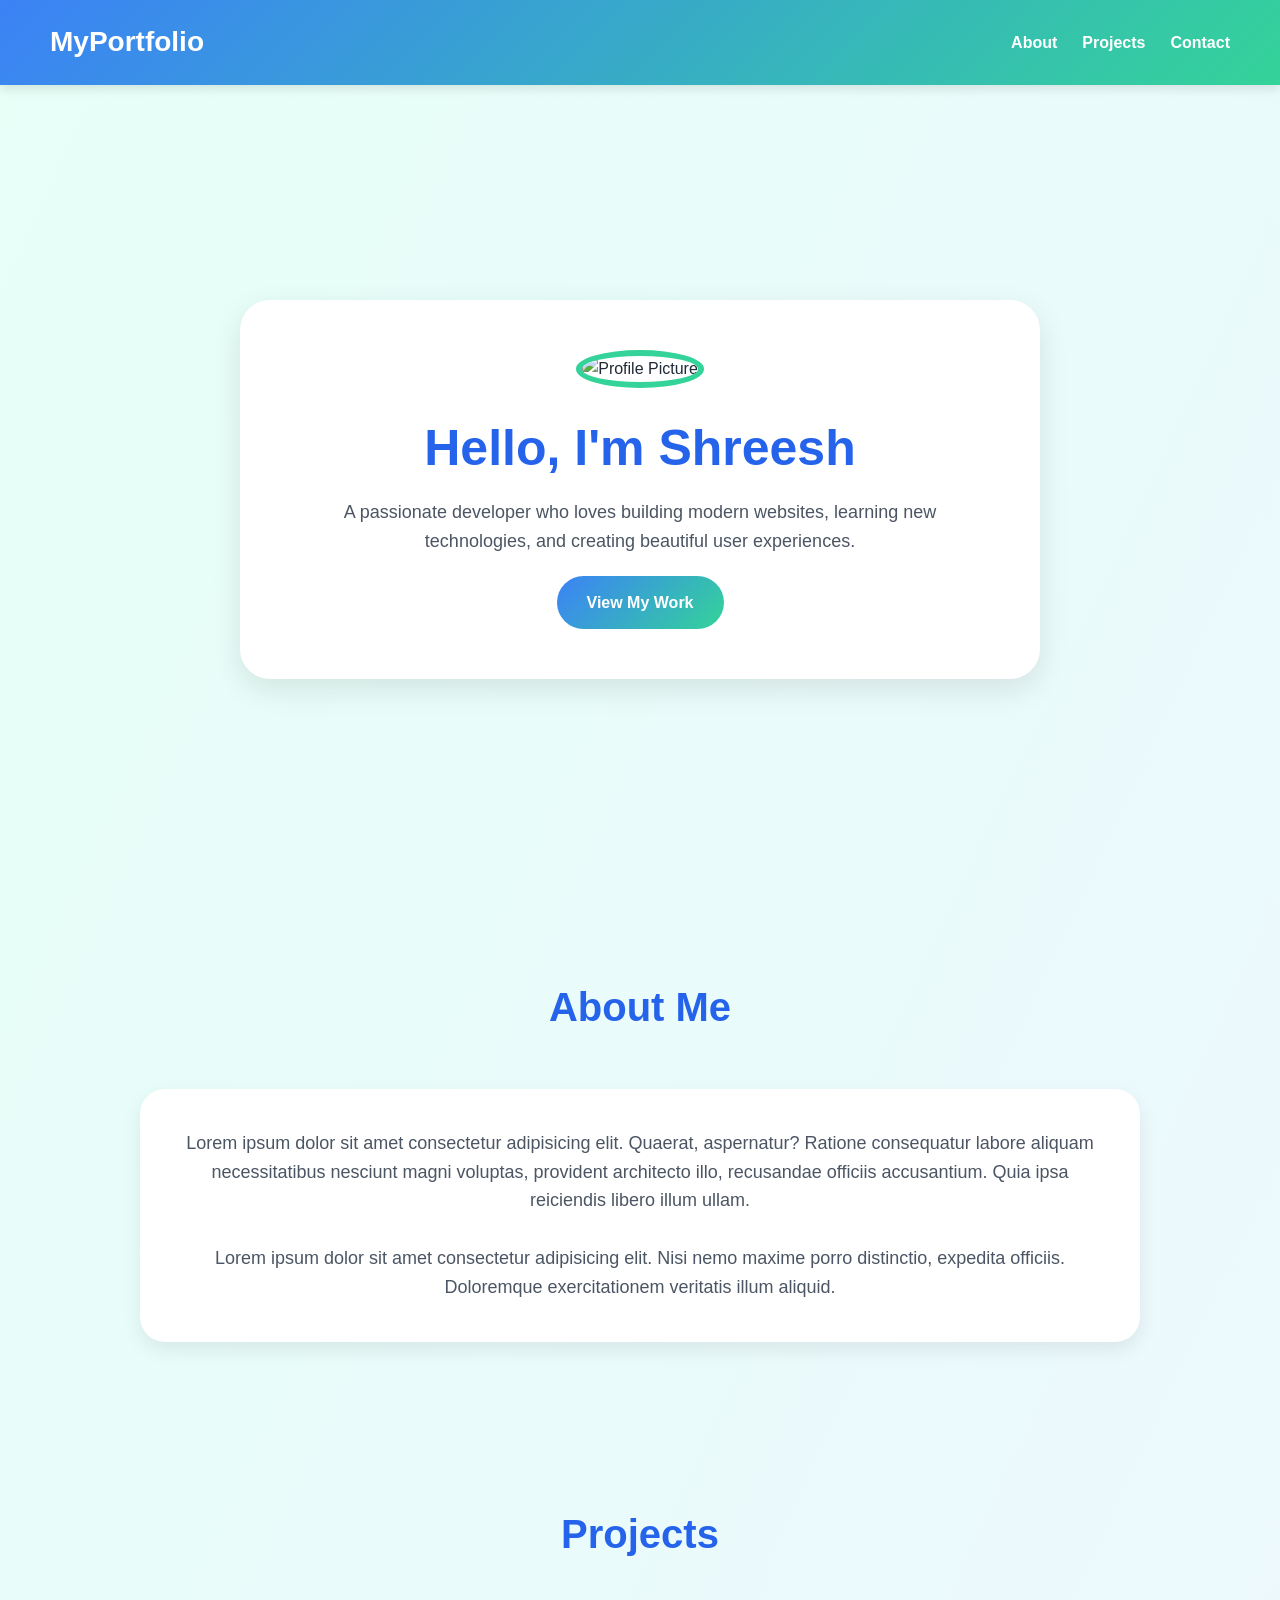
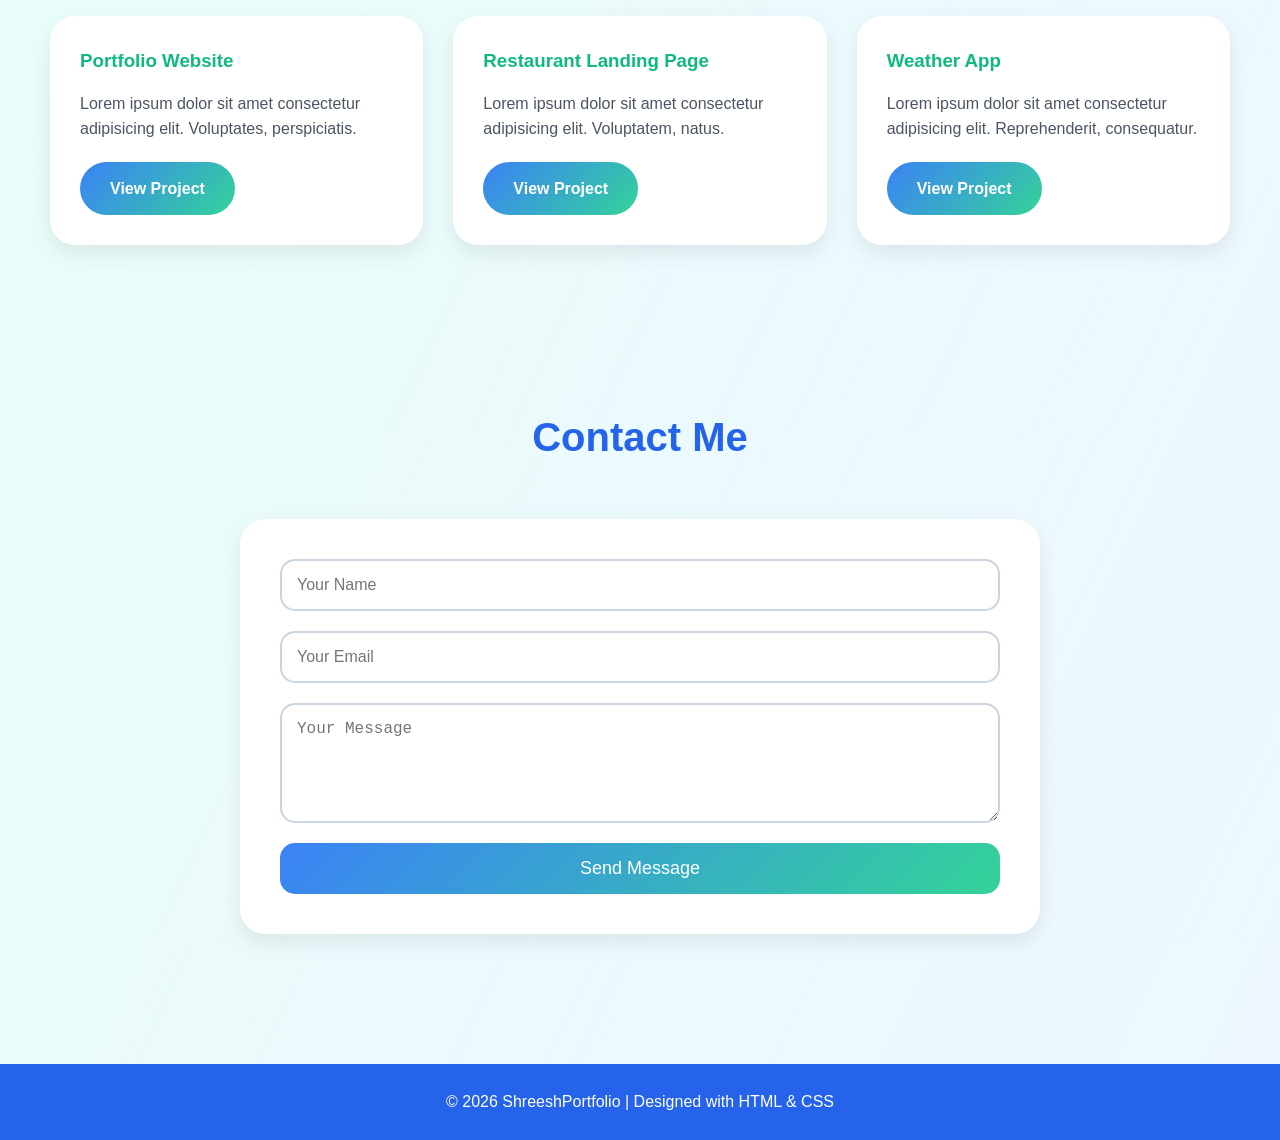
==== project8_final/index.html @ 865adcfc "final" ====
<!DOCTYPE html>
<html lang="en">
<head>
  <meta charset="UTF-8" />
  <meta name="viewport" content="width=device-width, initial-scale=1.0" />
  <title>Personal Portfolio</title>

  <style>
    * {
      margin: 0;
      padding: 0;
      box-sizing: border-box;
      scroll-behavior: smooth;
    }

    body {
      font-family: Arial, Helvetica, sans-serif;
      background: linear-gradient(to bottom right, #e6fff7, #eef7ff);
      color: #1f2937;
      line-height: 1.6;
    }

    header {
      background: linear-gradient(135deg, #3b82f6, #34d399);
      padding: 20px 50px;
      position: sticky;
      top: 0;
      z-index: 100;
      box-shadow: 0 4px 10px rgba(0,0,0,0.1);
    }

    nav {
      display: flex;
      justify-content: space-between;
      align-items: center;
    }

    .logo {
      font-size: 28px;
      font-weight: bold;
      color: white;
    }

    nav ul {
      display: flex;
      list-style: none;
      gap: 25px;
    }

    nav a {
      text-decoration: none;
      color: white;
      font-weight: bold;
      transition: 0.3s;
    }

    nav a:hover {
      color: #d1fae5;
    }

    .hero {
      min-height: 90vh;
      display: flex;
      justify-content: center;
      align-items: center;
      text-align: center;
      padding: 40px;
    }

    .hero-content {
      background: white;
      padding: 50px;
      border-radius: 30px;
      max-width: 800px;
      box-shadow: 0 10px 30px rgba(0,0,0,0.1);
    }

    .hero img {
      width: 170px;
      height: 170px;
      border-radius: 50%;
      object-fit: cover;
      border: 6px solid #34d399;
      margin-bottom: 20px;
    }

    .hero h1 {
      font-size: 50px;
      margin-bottom: 10px;
      color: #2563eb;
    }

    .hero p {
      font-size: 18px;
      color: #4b5563;
      margin-bottom: 20px;
    }

    .btn {
      display: inline-block;
      background: linear-gradient(135deg, #3b82f6, #34d399);
      color: white;
      padding: 14px 30px;
      border-radius: 40px;
      text-decoration: none;
      font-weight: bold;
      transition: 0.3s;
    }

    .btn:hover {
      transform: translateY(-3px);
      box-shadow: 0 8px 15px rgba(0,0,0,0.15);
    }

    section {
      padding: 80px 50px;
    }

    .section-title {
      text-align: center;
      font-size: 40px;
      margin-bottom: 50px;
      color: #2563eb;
    }

    .about {
      max-width: 1000px;
      margin: auto;
      background: white;
      padding: 40px;
      border-radius: 25px;
      box-shadow: 0 8px 20px rgba(0,0,0,0.08);
      text-align: center;
    }

    .about p {
      font-size: 18px;
      color: #4b5563;
    }

    .projects-container {
      display: grid;
      grid-template-columns: repeat(auto-fit, minmax(280px, 1fr));
      gap: 30px;
    }

    .project-card {
      background: white;
      padding: 30px;
      border-radius: 25px;
      box-shadow: 0 8px 20px rgba(0,0,0,0.08);
      transition: 0.3s;
    }

    .project-card:hover {
      transform: translateY(-8px);
    }

    .project-card h3 {
      margin-bottom: 15px;
      color: #10b981;
    }

    .project-card p {
      color: #4b5563;
      margin-bottom: 20px;
    }

    .contact {
      max-width: 800px;
      margin: auto;
      background: white;
      padding: 40px;
      border-radius: 25px;
      box-shadow: 0 8px 20px rgba(0,0,0,0.08);
    }

    form {
      display: flex;
      flex-direction: column;
      gap: 20px;
    }

    input,
    textarea {
      padding: 15px;
      border: 2px solid #cbd5e1;
      border-radius: 15px;
      font-size: 16px;
      outline: none;
      transition: 0.3s;
    }

    input:focus,
    textarea:focus {
      border-color: #34d399;
    }

    textarea {
      resize: vertical;
      min-height: 120px;
    }

    button {
      background: linear-gradient(135deg, #3b82f6, #34d399);
      color: white;
      padding: 15px;
      border: none;
      border-radius: 15px;
      font-size: 18px;
      cursor: pointer;
      transition: 0.3s;
    }

    button:hover {
      opacity: 0.9;
    }

    footer {
      background: #2563eb;
      color: white;
      text-align: center;
      padding: 25px;
      margin-top: 50px;
    }

    @media (max-width: 768px) {
      .hero h1 {
        font-size: 38px;
      }

      nav {
        flex-direction: column;
        gap: 15px;
      }

      nav ul {
        flex-wrap: wrap;
        justify-content: center;
      }
    }
  </style>
</head>

<body>

  <header>
    <nav>
      <div class="logo">MyPortfolio</div>

      <ul>
        <li><a href="#about">About</a></li>
        <li><a href="#projects">Projects</a></li>
        <li><a href="#contact">Contact</a></li>
      </ul>
    </nav>
  </header>

  <main>

    <section class="hero">
      <div class="hero-content">

        <img src="https://via.placeholder.com/170" alt="Profile Picture">

        <h1>Hello, I'm Shreesh</h1>

        <p>
          A passionate developer who loves building modern websites,
          learning new technologies, and creating beautiful user experiences.
        </p>

        <a href="#projects" class="btn">View My Work</a>

      </div>
    </section>

    <section id="about">
      <h2 class="section-title">About Me</h2>

      <div class="about">
        <p>
          Lorem ipsum dolor sit amet consectetur adipisicing elit.
          Quaerat, aspernatur? Ratione consequatur labore aliquam
          necessitatibus nesciunt magni voluptas, provident architecto
          illo, recusandae officiis accusantium. Quia ipsa reiciendis
          libero illum ullam.
          <br><br>
          Lorem ipsum dolor sit amet consectetur adipisicing elit.
          Nisi nemo maxime porro distinctio, expedita officiis.
          Doloremque exercitationem veritatis illum aliquid.
        </p>
      </div>
    </section>

    <section id="projects">
      <h2 class="section-title">Projects</h2>

      <div class="projects-container">

        <div class="project-card">
          <h3>Portfolio Website</h3>

          <p>
            Lorem ipsum dolor sit amet consectetur adipisicing elit.
            Voluptates, perspiciatis.
          </p>

          <a href="#" class="btn">View Project</a>
        </div>

        <div class="project-card">
          <h3>Restaurant Landing Page</h3>

          <p>
            Lorem ipsum dolor sit amet consectetur adipisicing elit.
            Voluptatem, natus.
          </p>

          <a href="#" class="btn">View Project</a>
        </div>

        <div class="project-card">
          <h3>Weather App</h3>

          <p>
            Lorem ipsum dolor sit amet consectetur adipisicing elit.
            Reprehenderit, consequatur.
          </p>

          <a href="#" class="btn">View Project</a>
        </div>

      </div>
    </section>

    <section id="contact">
      <h2 class="section-title">Contact Me</h2>

      <div class="contact">

        <form>

          <input type="text" placeholder="Your Name">

          <input type="email" placeholder="Your Email">

          <textarea placeholder="Your Message"></textarea>

          <button type="submit">Send Message</button>

        </form>

      </div>
    </section>

  </main>

  <footer>
    <p>
      © 2026 ShreeshPortfolio | Designed with HTML & CSS
    </p>
  </footer>

</body>
</html>
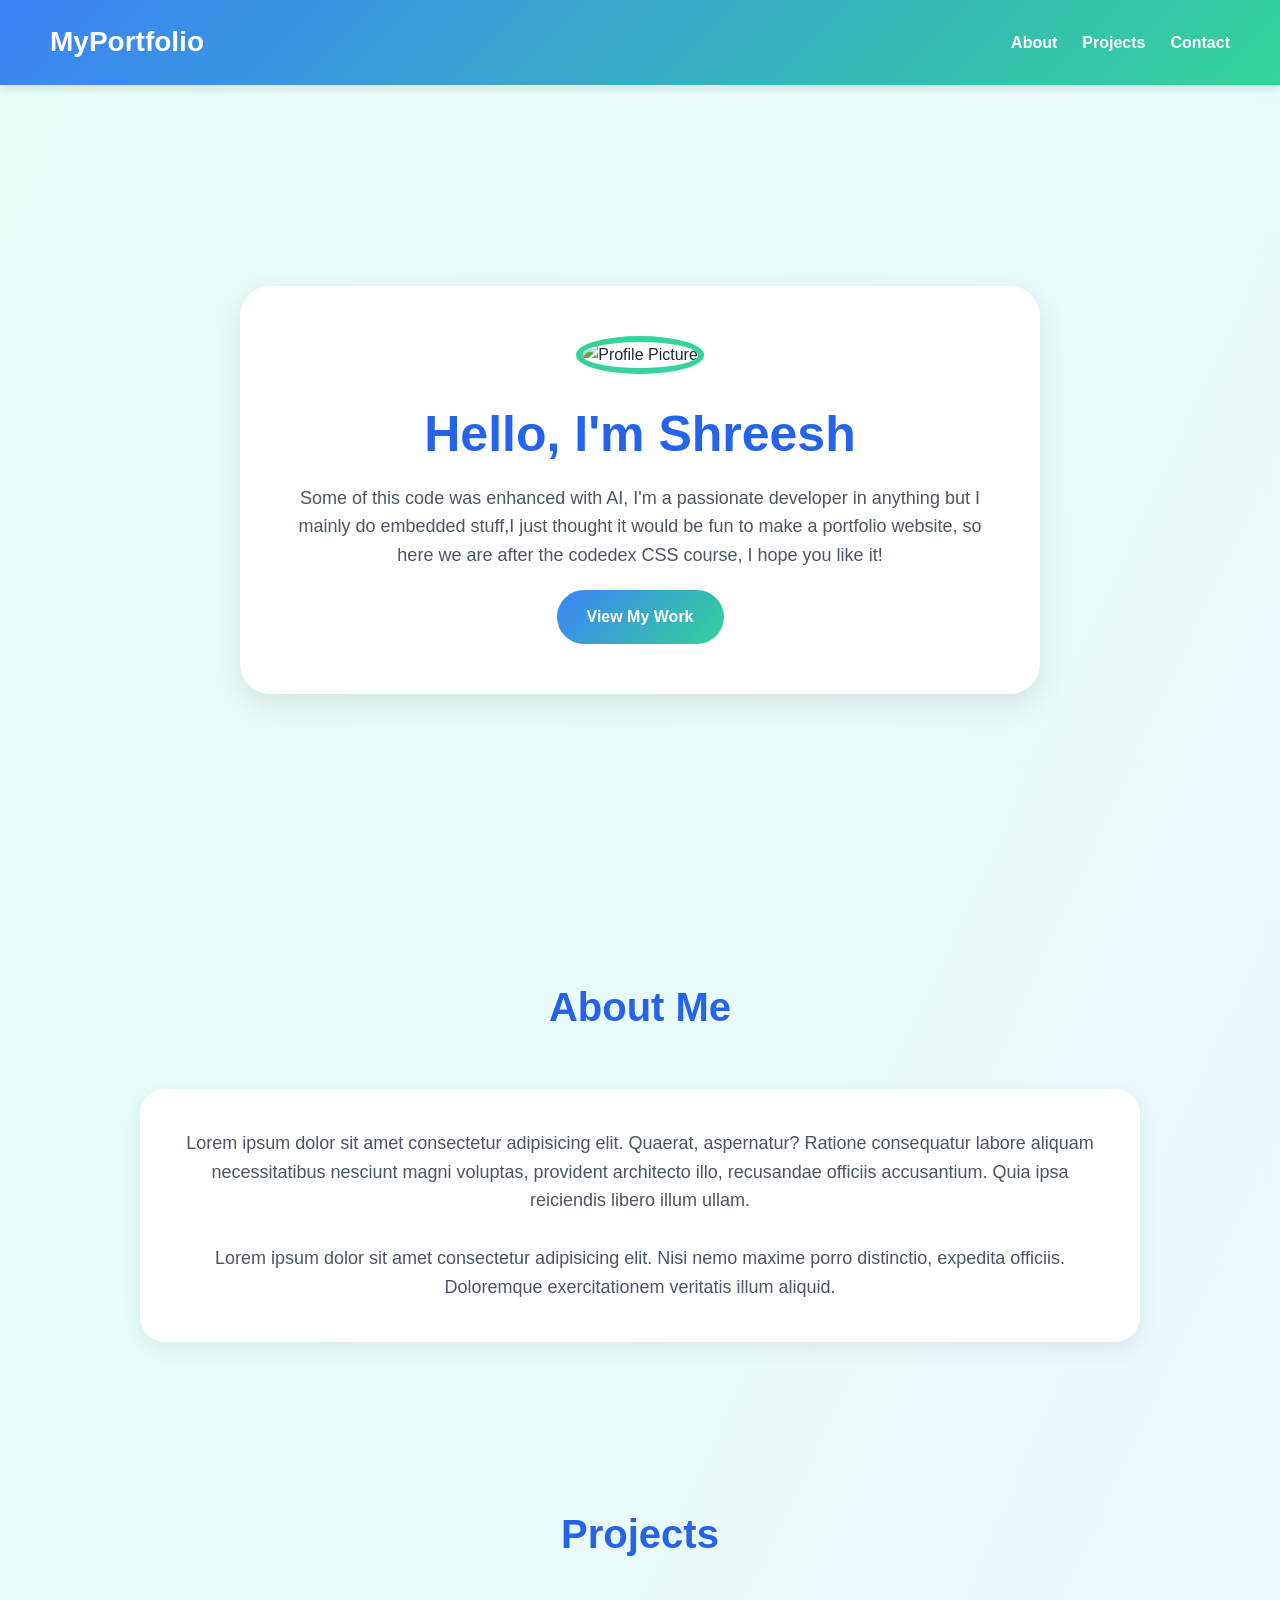
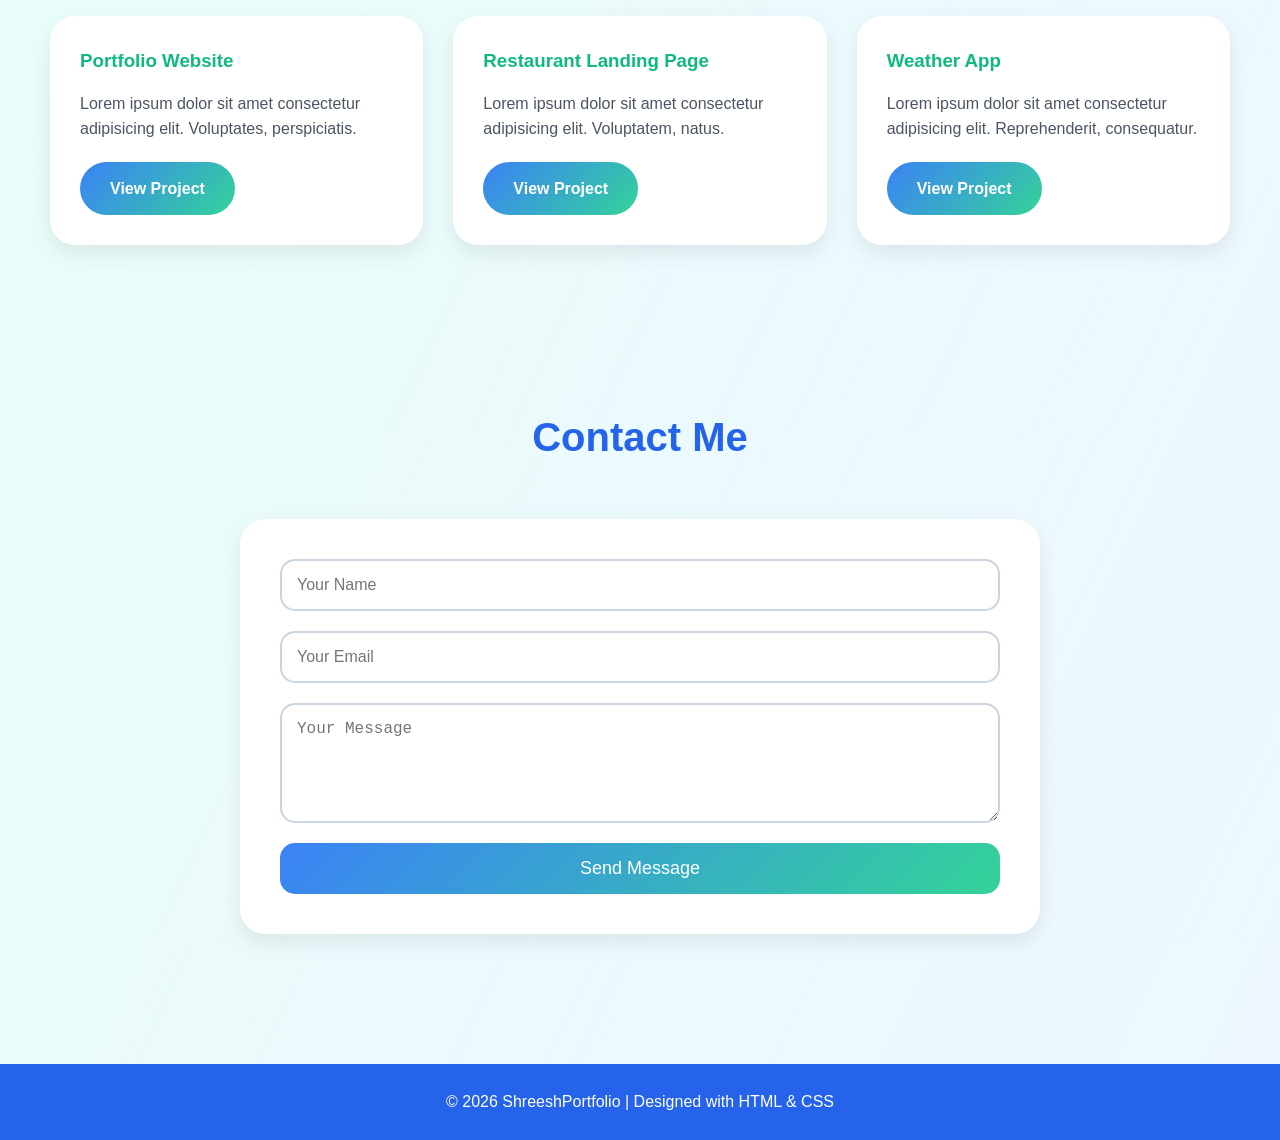
==== commit 801f8216: "final project" ====
--- a/project8_final/index.html
+++ b/project8_final/index.html
@@ -266,8 +266,9 @@
         <h1>Hello, I'm Shreesh</h1>
 
         <p>
-          A passionate developer who loves building modern websites,
-          learning new technologies, and creating beautiful user experiences.
+          Some of this code was enhanced with AI, I'm a passionate developer 
+          in anything but I mainly do embedded stuff,I just thought it would be fun to make a portfolio website, so here we are after the codedex
+          CSS course, I hope you like it!
         </p>
 
         <a href="#projects" class="btn">View My Work</a>
